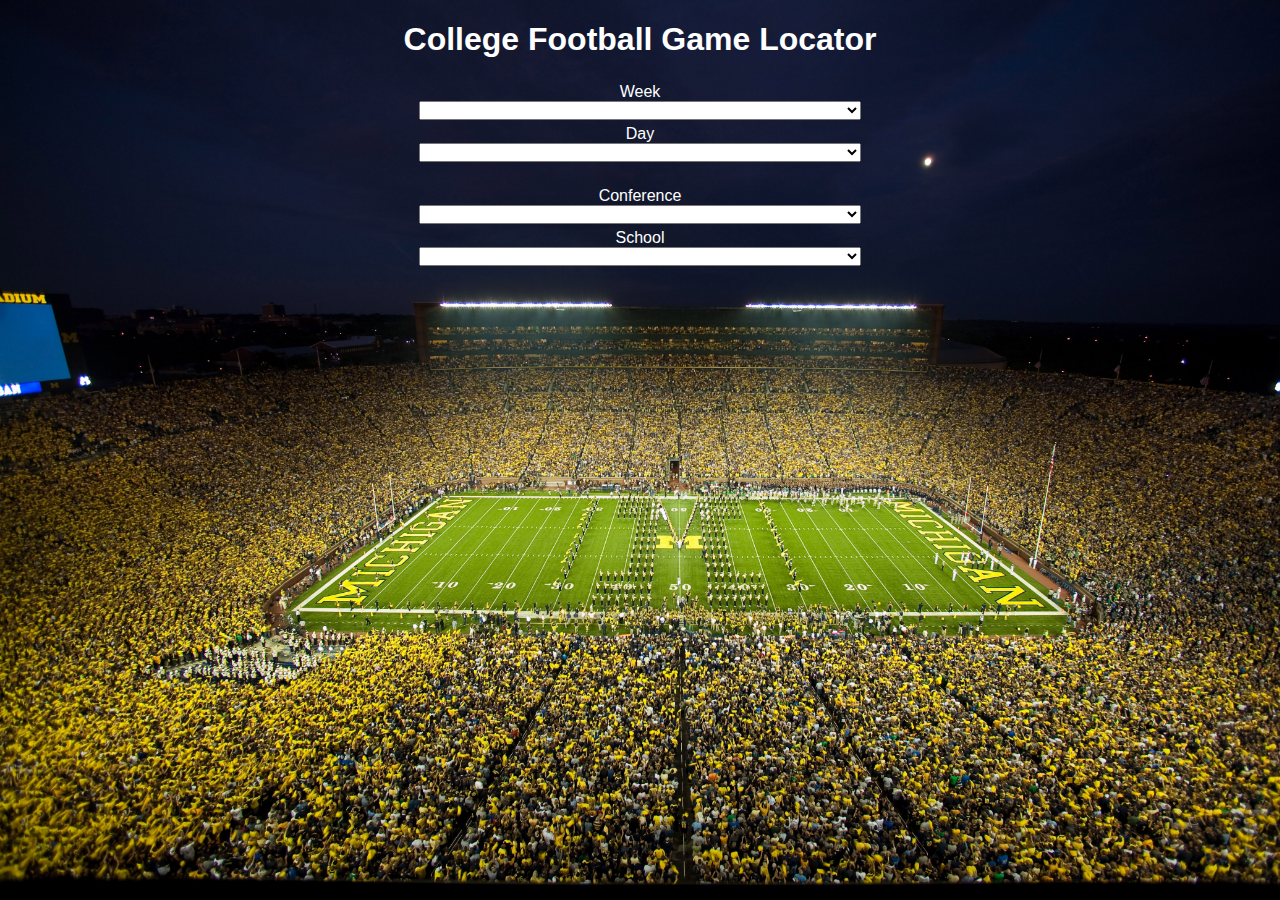
==== projects/cfb-game-locator.html @ 10c887b5 "transform filteredGames WIP..." ====
<!DOCTYPE html>
<html lang="en">
    <head>
        <title>CFB Game Locator</title>

        <!-- Meta -->
        <meta charset="utf-8">
        <meta name="viewport" content="width=device-width, initial-scale=1">

        <!-- Stylesheet links -->
        <link rel="stylesheet" href="../assets/css/cfb-game-locator.css">
    </head>
    <body>
        <div class="container">
            <h1>College Football Game Locator</h1>

            <!-- Inputs -->
            <div class="inputs-div">
                <!-- Date-related dropdowns -->
                <div class="input-group" id="date-inputs">
                    <div class="input-field" id="week-div">
                        <label for="week">Week</label>
                        <div>
                            <select name="week" id="week" onchange="updateDayOptions(this.value)"></select>
                        </div>
                    </div>
                    <div class="input-field" id="day-div">
                        <label for="day">Day</label>
                        <div>
                            <select name="day" id="day" onchange="filterGames()"></select>
                        </div>
                    </div>
                </div><!-- Date-related dropdowns -->

                <!-- Right-aligned dropdowns -->
                <div class="input-group" id="school-inputs">
                    <div class="input-field" id="conf-div">
                        <label for="conference">Conference</label>
                        <div>
                            <select name="conference" id="conference" onchange="updateSchoolOptions(this.value)"></select>
                        </div>
                    </div>
                    <div class="input-field" id="school-div">
                        <label for="school">School</label>
                        <div>
                            <select name="school" id="school" onchange="filterGames()"></select>
                        </div>
                    </div>
                </div><!-- Right-aligned dropdowns -->

            </div><!-- Inputs -->

            <!-- Map -->
            <div id="map"></div>

            <!-- Games Grid Table -->
            <div id="grid"></div>

        </div>
        
        <script src="../assets/js/cfb-game-locator.js"></script>
        <script src="https://cdn.plot.ly/plotly-2.20.0.min.js" charset="utf-8"></script>
    </body>
</html>
---- assets/css/cfb-game-locator.css ----
body {
    background-attachment: fixed;
    background-image: url('../images/michigan-stadium-night-game-.jpg');
    background-repeat: no-repeat;
    background-size: cover;
}

.container {
    color: #ffffff;
    font-family: 'Franklin Gothic Medium', 'Arial Narrow', Arial, sans-serif;
    font-weight: 200;
    text-align: center;
    width: 100%;
}

.inputs-div {
    margin: 15px auto;
    width: 50%;
}

.input-group {
    margin: 25px auto;
}

.input-field {
    margin: 5px auto;
}

select {
    color: #000000;
    width: 70%;
}

#map {
    margin: 2% 10%;
}

#grid {
    background-color: #ffffff;
    margin: 0 10%;
    opacity: .8;
    text-align: left;
}

table {
    color: #000000;
    border-collapse: collapse;
    margin: 25px auto;
}

table, th, td {
    border: 1px solid;
}
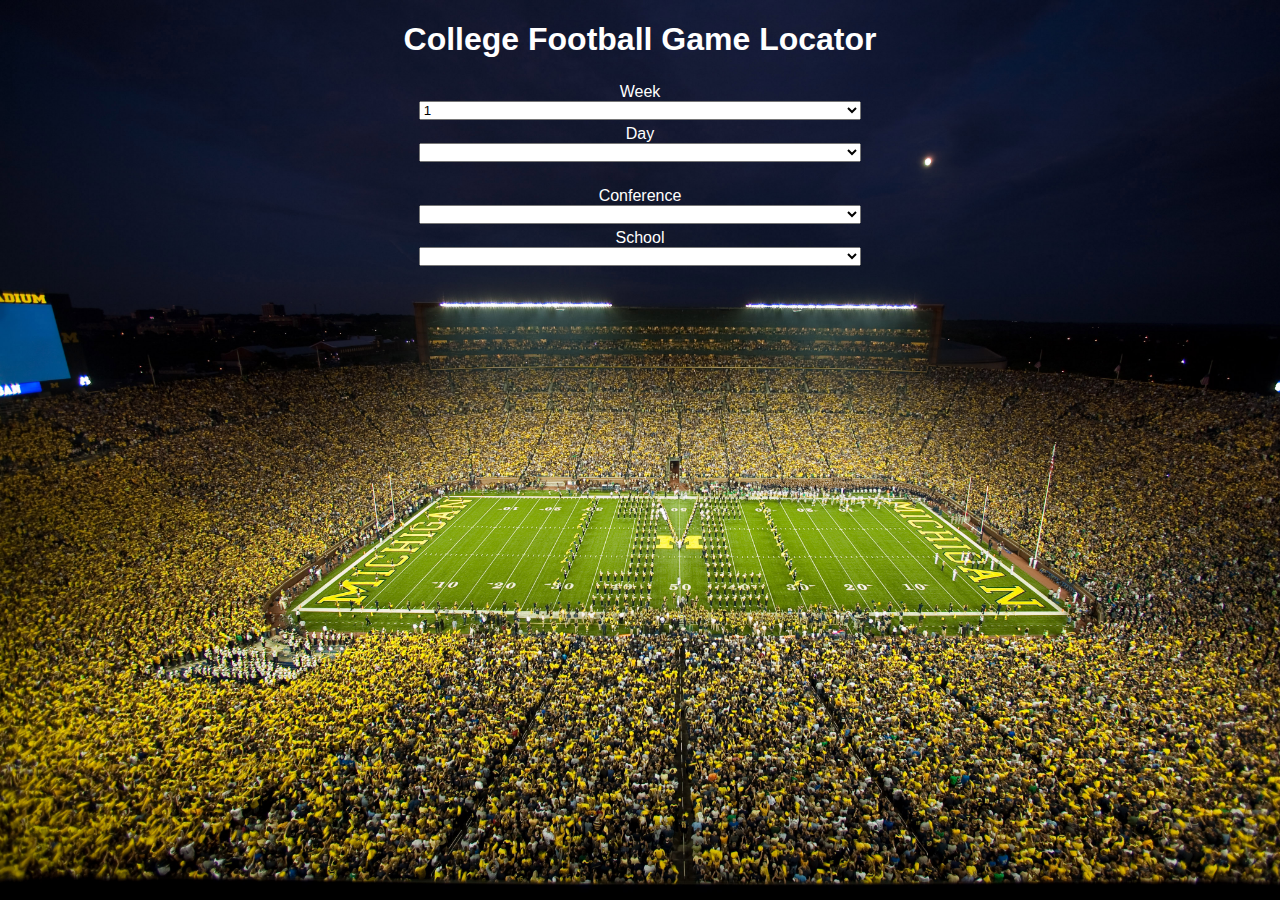
==== commit dea527b3: "stuck af" ====
--- a/projects/cfb-game-locator.html
+++ b/projects/cfb-game-locator.html
@@ -27,7 +27,7 @@
                     <div class="input-field" id="day-div">
                         <label for="day">Day</label>
                         <div>
-                            <select name="day" id="day" onchange="filterGames()"></select>
+                            <select name="day" id="day" onchange="filter()"></select>
                         </div>
                     </div>
                 </div><!-- Date-related dropdowns -->
@@ -43,7 +43,7 @@
                     <div class="input-field" id="school-div">
                         <label for="school">School</label>
                         <div>
-                            <select name="school" id="school" onchange="filterGames()"></select>
+                            <select name="school" id="school" onchange="filter()"></select>
                         </div>
                     </div>
                 </div><!-- Right-aligned dropdowns -->
@@ -58,7 +58,8 @@
 
         </div>
         
-        <script src="../assets/js/cfb-game-locator.js"></script>
+        <script src="../assets/js/cfb-game-locator/index.js"></script>
+        <script src="../assets/js/cfb-game-locator/renderMap.js"></script>
         <script src="https://cdn.plot.ly/plotly-2.20.0.min.js" charset="utf-8"></script>
     </body>
 </html>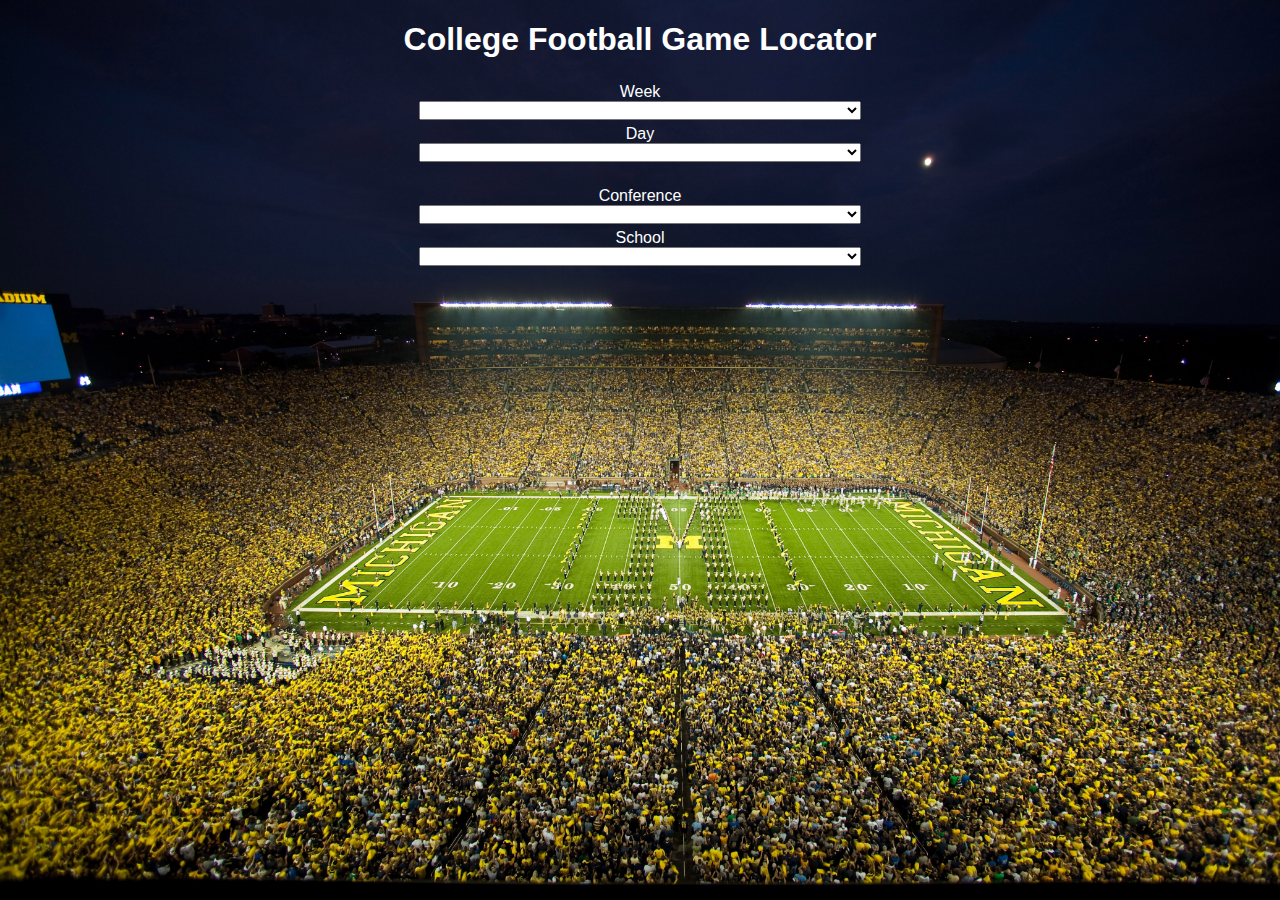
==== commit 008090e7: "stuck af" ====
--- a/projects/cfb-game-locator.html
+++ b/projects/cfb-game-locator.html
@@ -27,7 +27,7 @@
                     <div class="input-field" id="day-div">
                         <label for="day">Day</label>
                         <div>
-                            <select name="day" id="day" onchange="filter()"></select>
+                            <select name="day" id="day" onchange="filterGames()"></select>
                         </div>
                     </div>
                 </div><!-- Date-related dropdowns -->
@@ -43,7 +43,7 @@
                     <div class="input-field" id="school-div">
                         <label for="school">School</label>
                         <div>
-                            <select name="school" id="school" onchange="filter()"></select>
+                            <select name="school" id="school" onchange="filterGames()"></select>
                         </div>
                     </div>
                 </div><!-- Right-aligned dropdowns -->
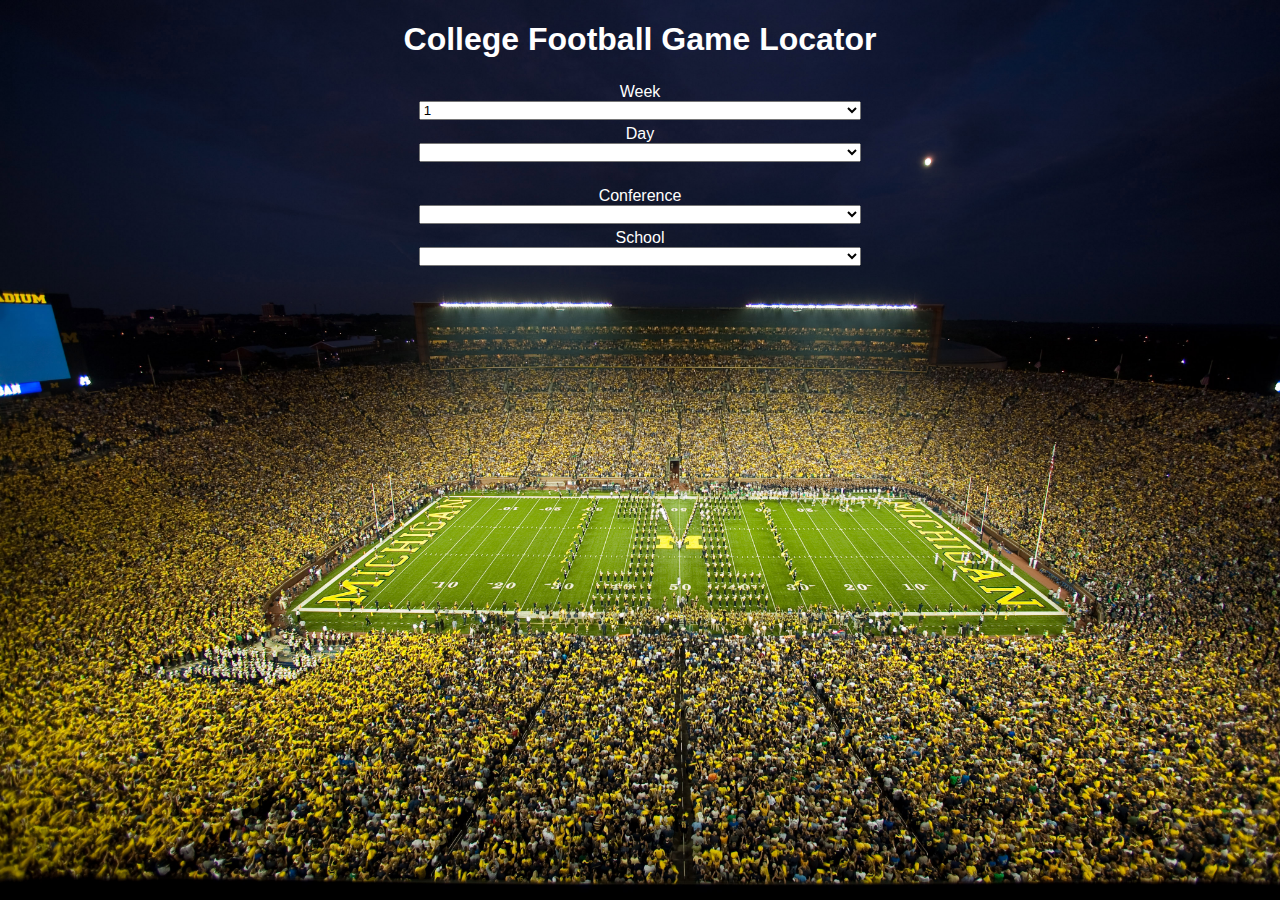
==== commit adbde7e8: "joinAllData WIP..." ====
--- a/projects/cfb-game-locator.html
+++ b/projects/cfb-game-locator.html
@@ -21,13 +21,13 @@
                     <div class="input-field" id="week-div">
                         <label for="week">Week</label>
                         <div>
-                            <select name="week" id="week" onchange="updateDayOptions(this.value)"></select>
+                            <select name="week" id="week" onchange="fltr.updateDayOptions(this.value)"></select>
                         </div>
                     </div>
                     <div class="input-field" id="day-div">
                         <label for="day">Day</label>
                         <div>
-                            <select name="day" id="day" onchange="filterGames()"></select>
+                            <select name="day" id="day" onchange="fltr.filterGames()"></select>
                         </div>
                     </div>
                 </div><!-- Date-related dropdowns -->
@@ -37,13 +37,13 @@
                     <div class="input-field" id="conf-div">
                         <label for="conference">Conference</label>
                         <div>
-                            <select name="conference" id="conference" onchange="updateSchoolOptions(this.value)"></select>
+                            <select name="conference" id="conference" onchange="fltr.updateSchoolOptions(this.value)"></select>
                         </div>
                     </div>
                     <div class="input-field" id="school-div">
                         <label for="school">School</label>
                         <div>
-                            <select name="school" id="school" onchange="filterGames()"></select>
+                            <select name="school" id="school" onchange="fltr.filterGames()"></select>
                         </div>
                     </div>
                 </div><!-- Right-aligned dropdowns -->
@@ -59,7 +59,7 @@
         </div>
         
         <script src="../assets/js/cfb-game-locator/index.js"></script>
-        <script src="../assets/js/cfb-game-locator/renderMap.js"></script>
+        <!-- <script src="../assets/js/cfb-game-locator/filterAllData.js"></script> -->
         <script src="https://cdn.plot.ly/plotly-2.20.0.min.js" charset="utf-8"></script>
     </body>
 </html>--- a/assets/css/cfb-game-locator.css
+++ b/assets/css/cfb-game-locator.css
@@ -32,7 +32,8 @@
 }
 
 #map {
-    margin: 2% 10%;
+    margin: 10px 1%;
+    opacity: .9;
 }
 
 #grid {
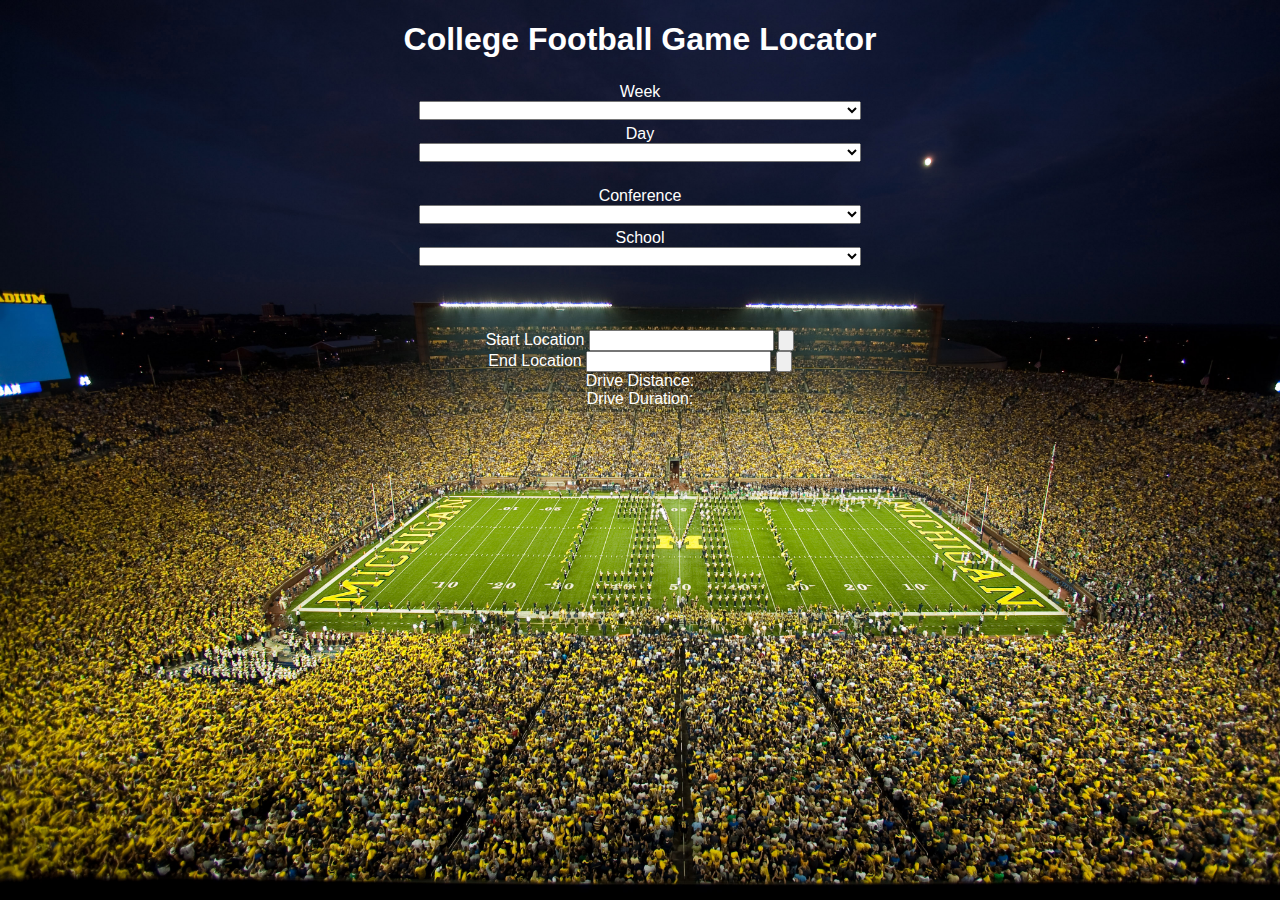
==== commit 537d8097: "unstyled travel calculator" ====
--- a/projects/cfb-game-locator.html
+++ b/projects/cfb-game-locator.html
@@ -9,6 +9,9 @@
 
         <!-- Stylesheet links -->
         <link rel="stylesheet" href="../assets/css/cfb-game-locator.css">
+
+        <!-- Plotly JS Library Import -->
+        <script src="https://cdn.plot.ly/plotly-2.20.0.min.js" charset="utf-8"></script>
     </head>
     <body>
         <div class="container">
@@ -21,13 +24,13 @@
                     <div class="input-field" id="week-div">
                         <label for="week">Week</label>
                         <div>
-                            <select name="week" id="week" onchange="fltr.updateDayOptions(this.value)"></select>
+                            <select name="week" id="week" onchange="cfb.updateDayOptions(this.value)"></select>
                         </div>
                     </div>
                     <div class="input-field" id="day-div">
                         <label for="day">Day</label>
                         <div>
-                            <select name="day" id="day" onchange="fltr.filterGames()"></select>
+                            <select name="day" id="day" onchange="cfb.filterGames()"></select>
                         </div>
                     </div>
                 </div><!-- Date-related dropdowns -->
@@ -37,13 +40,13 @@
                     <div class="input-field" id="conf-div">
                         <label for="conference">Conference</label>
                         <div>
-                            <select name="conference" id="conference" onchange="fltr.updateSchoolOptions(this.value)"></select>
+                            <select name="conference" id="conference" onchange="cfb.updateSchoolOptions(this.value)"></select>
                         </div>
                     </div>
                     <div class="input-field" id="school-div">
                         <label for="school">School</label>
                         <div>
-                            <select name="school" id="school" onchange="fltr.filterGames()"></select>
+                            <select name="school" id="school" onchange="cfb.filterGames()"></select>
                         </div>
                     </div>
                 </div><!-- Right-aligned dropdowns -->
@@ -53,13 +56,41 @@
             <!-- Map -->
             <div id="map"></div>
 
-            <!-- Games Grid Table -->
-            <div id="grid"></div>
+            <!-- Travel Distance and Duration -->
+            <div class="travel">
+                <div class="travelInputs">
+                    <div class="leftTravel">
+                        <label for="startLocation">Start Location</label>
+                        <input list="startLocationList" name="startLocation" id="startLocation" onchange="trvl.getTravelResults()">
+                        <datalist id="startLocationList"></datalist>
+                        <input type="button" name="clearStart" id="clearStart" onclick="trvl.clearTravelInput('startLocation')">
+                    </div>
+    
+                    <div class="rightTravel">
+                        <label for="endLocation">End Location</label>
+                        <input list="endLocationList" name="endLocation" id="endLocation" onchange="trvl.getTravelResults()">
+                        <datalist id="endLocationList"></datalist>
+                        <input type="button" name="clearEnd" id="clearEnd" onclick="trvl.clearTravelInput('endLocation')">
+                    </div>
+                </div> <!-- travelInputs -->
+                
+                <div class="travelResults">
+                    <div class="leftResults">
+                        <div class="leftResults">
+                            <label for="driveDistance">Drive Distance:</label>
+                            <span id="driveDistance"></span>
+                        </div>
+                        
+                        <div class="rightResults">
+                            <label for="driveDuration">Drive Duration:</label>
+                            <span id="driveDuration"></span>
+                        </div>
+                    </div>
+                </div> <!-- Travel Calculation Results -->
+            </div> <!-- travel DIV -->
 
         </div>
         
         <script src="../assets/js/cfb-game-locator/index.js"></script>
-        <!-- <script src="../assets/js/cfb-game-locator/filterAllData.js"></script> -->
-        <script src="https://cdn.plot.ly/plotly-2.20.0.min.js" charset="utf-8"></script>
     </body>
 </html>--- a/assets/css/cfb-game-locator.css
+++ b/assets/css/cfb-game-locator.css
@@ -32,7 +32,7 @@
 }
 
 #map {
-    margin: 10px 1%;
+    margin: 5%;
     opacity: .9;
 }
 
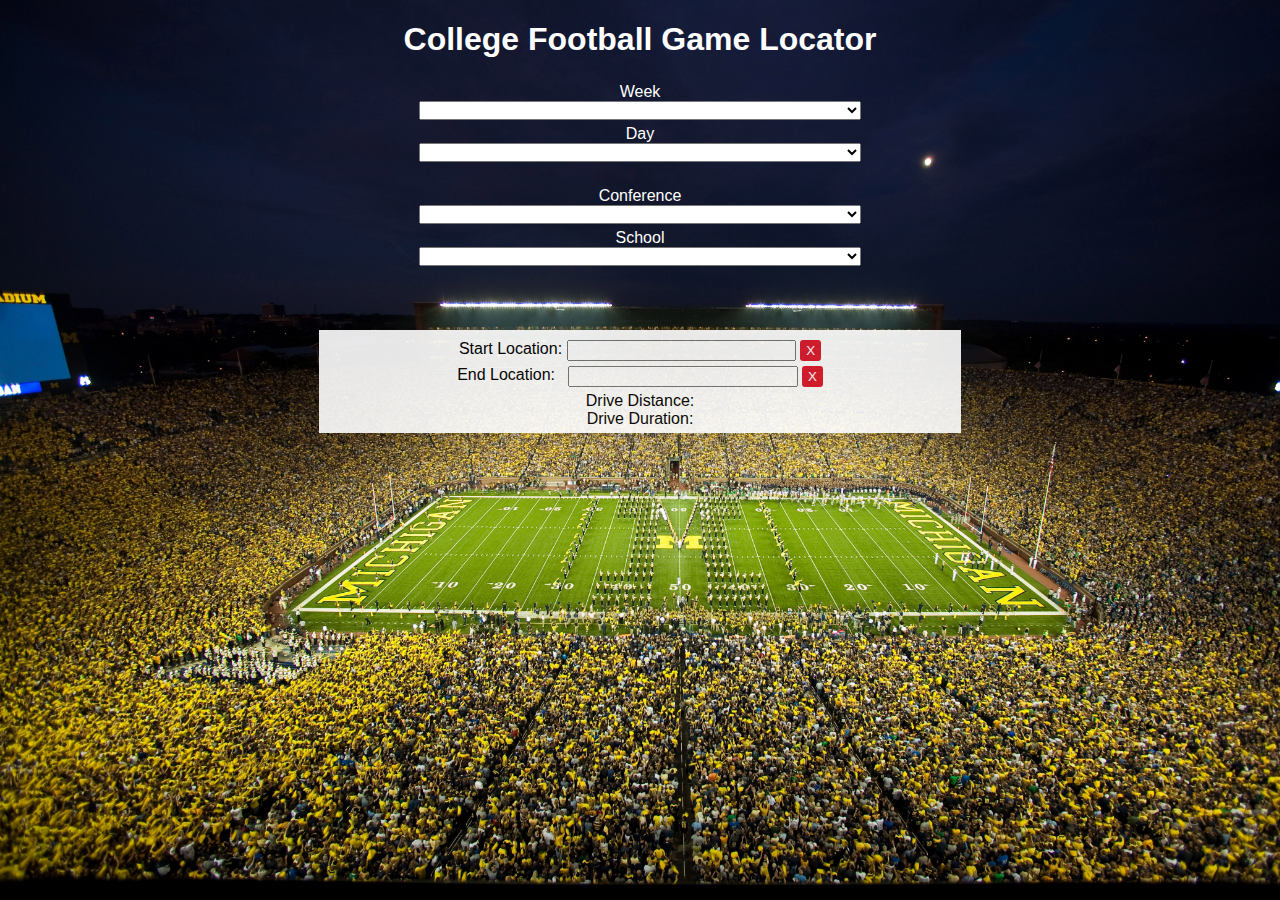
==== commit 6667f91b: "add basic styling to travel calculation div" ====
--- a/projects/cfb-game-locator.html
+++ b/projects/cfb-game-locator.html
@@ -58,39 +58,39 @@
 
             <!-- Travel Distance and Duration -->
             <div class="travel">
-                <div class="travelInputs">
-                    <div class="leftTravel">
-                        <label for="startLocation">Start Location</label>
-                        <input list="startLocationList" name="startLocation" id="startLocation" onchange="trvl.getTravelResults()">
+                <div class="travel-inputs">
+                    <div class="start">
+                        <label for="startLocation">Start Location:&nbsp;</label>
+                        <input list="startLocationList" name="startLocation" class="location-input" id="startLocation" onchange="trvl.getTravelResults()">
                         <datalist id="startLocationList"></datalist>
-                        <input type="button" name="clearStart" id="clearStart" onclick="trvl.clearTravelInput('startLocation')">
+                        <span>&nbsp;</span>
+                        <input type="button" name="clearStart" id="clear-start" value="X" onclick="trvl.clearTravelInput('startLocation')">
                     </div>
     
-                    <div class="rightTravel">
-                        <label for="endLocation">End Location</label>
-                        <input list="endLocationList" name="endLocation" id="endLocation" onchange="trvl.getTravelResults()">
+                    <div class="end">
+                        <label for="endLocation">End Location:&nbsp;&nbsp;&nbsp;</label>
+                        <input list="endLocationList" name="endLocation" class="location-input" id="endLocation" onchange="trvl.getTravelResults()">
                         <datalist id="endLocationList"></datalist>
-                        <input type="button" name="clearEnd" id="clearEnd" onclick="trvl.clearTravelInput('endLocation')">
+                        <span>&nbsp;</span>
+                        <input type="button" name="clearEnd" id="clear-end" value="X" onclick="trvl.clearTravelInput('endLocation')">
                     </div>
                 </div> <!-- travelInputs -->
                 
-                <div class="travelResults">
-                    <div class="leftResults">
-                        <div class="leftResults">
-                            <label for="driveDistance">Drive Distance:</label>
-                            <span id="driveDistance"></span>
-                        </div>
-                        
-                        <div class="rightResults">
-                            <label for="driveDuration">Drive Duration:</label>
-                            <span id="driveDuration"></span>
-                        </div>
+                <div class="travel-results">
+                    <div class="distance">
+                        <label for="driveDistance">Drive Distance:</label>
+                        <span id="driveDistance"></span>
+                    </div>
+                    
+                    <div class="duration">
+                        <label for="driveDuration">Drive Duration:</label>
+                        <span id="driveDuration"></span>
                     </div>
                 </div> <!-- Travel Calculation Results -->
             </div> <!-- travel DIV -->
 
         </div>
         
-        <script src="../assets/js/cfb-game-locator/index.js"></script>
+        <script src="../assets/js/cfb-game-locator.js"></script>
     </body>
 </html>--- a/assets/css/cfb-game-locator.css
+++ b/assets/css/cfb-game-locator.css
@@ -36,19 +36,36 @@
     opacity: .9;
 }
 
-#grid {
+.travel {
     background-color: #ffffff;
-    margin: 0 10%;
-    opacity: .8;
-    text-align: left;
+    color: #000000;
+    margin: 5% auto;
+    opacity: .9;
+    padding: 5px;
+    width: 50%;
 }
 
-table {
-    color: #000000;
-    border-collapse: collapse;
-    margin: 25px auto;
+.travel-inputs div {
+    display: flex;
+    justify-content: center;
+    margin: 5px auto;
+    text-align: center;
 }
 
-table, th, td {
-    border: 1px solid;
+.location-input {
+    width: 35%;
+}
+
+#clear-start {
+    background-color: #dd182c;
+    border: none;
+    border-radius: 3px;
+    color: #ffffff;
+}
+
+#clear-end {
+    background-color: #dd182c;
+    border: none;
+    border-radius: 3px;
+    color: #ffffff;
 }